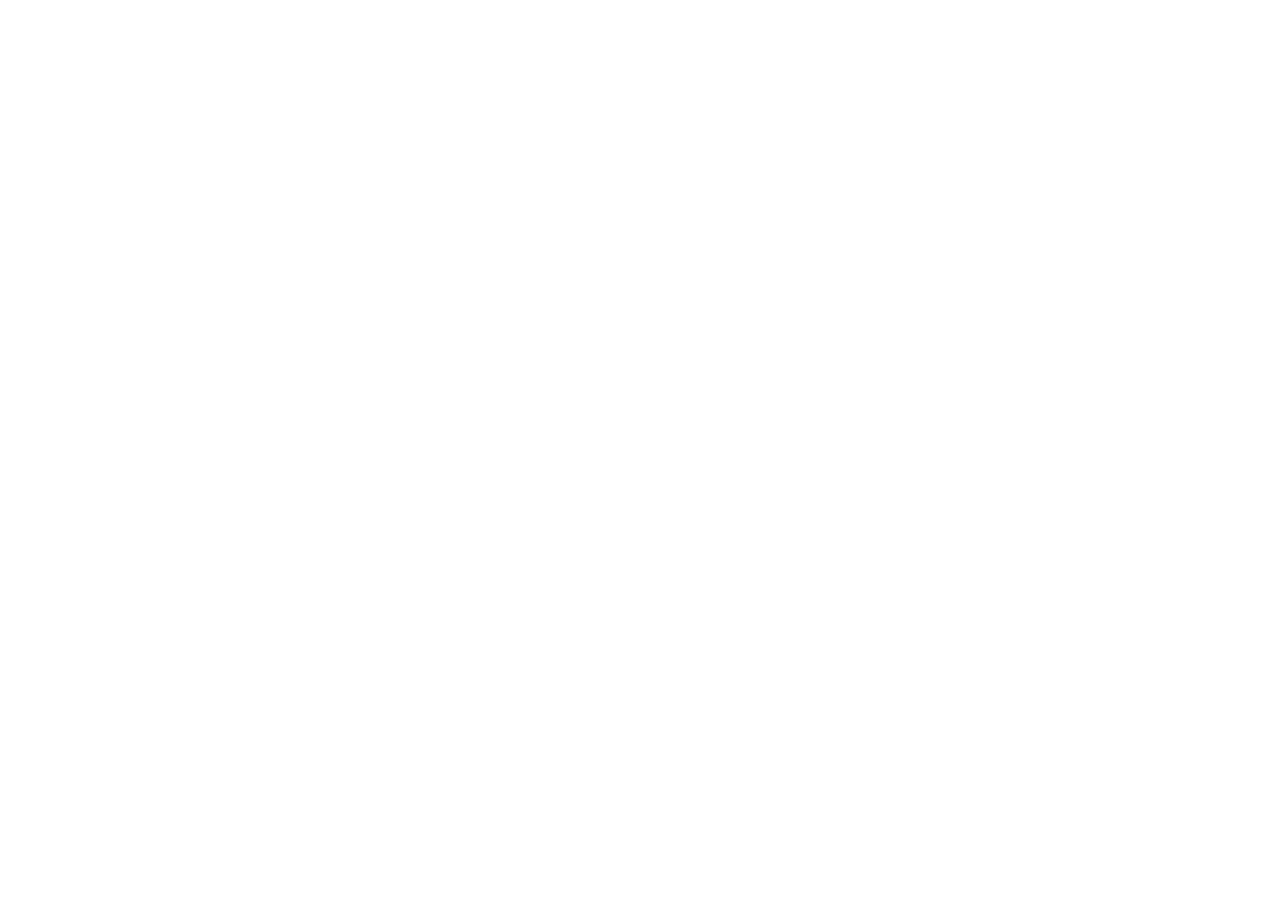
==== ITCSS/index.html @ 0358e3c5 "IT CSS" ====
<!DOCTYPE html>
<html lang="en">
<head>
    <meta charset="UTF-8">
    <meta name="viewport" content="width=device-width, initial-scale=1.0">
    <meta http-equiv="X-UA-Compatible" content="ie=edge">
    <title>IT CSS</title>
</head>
<body>
    
</body>
</html>
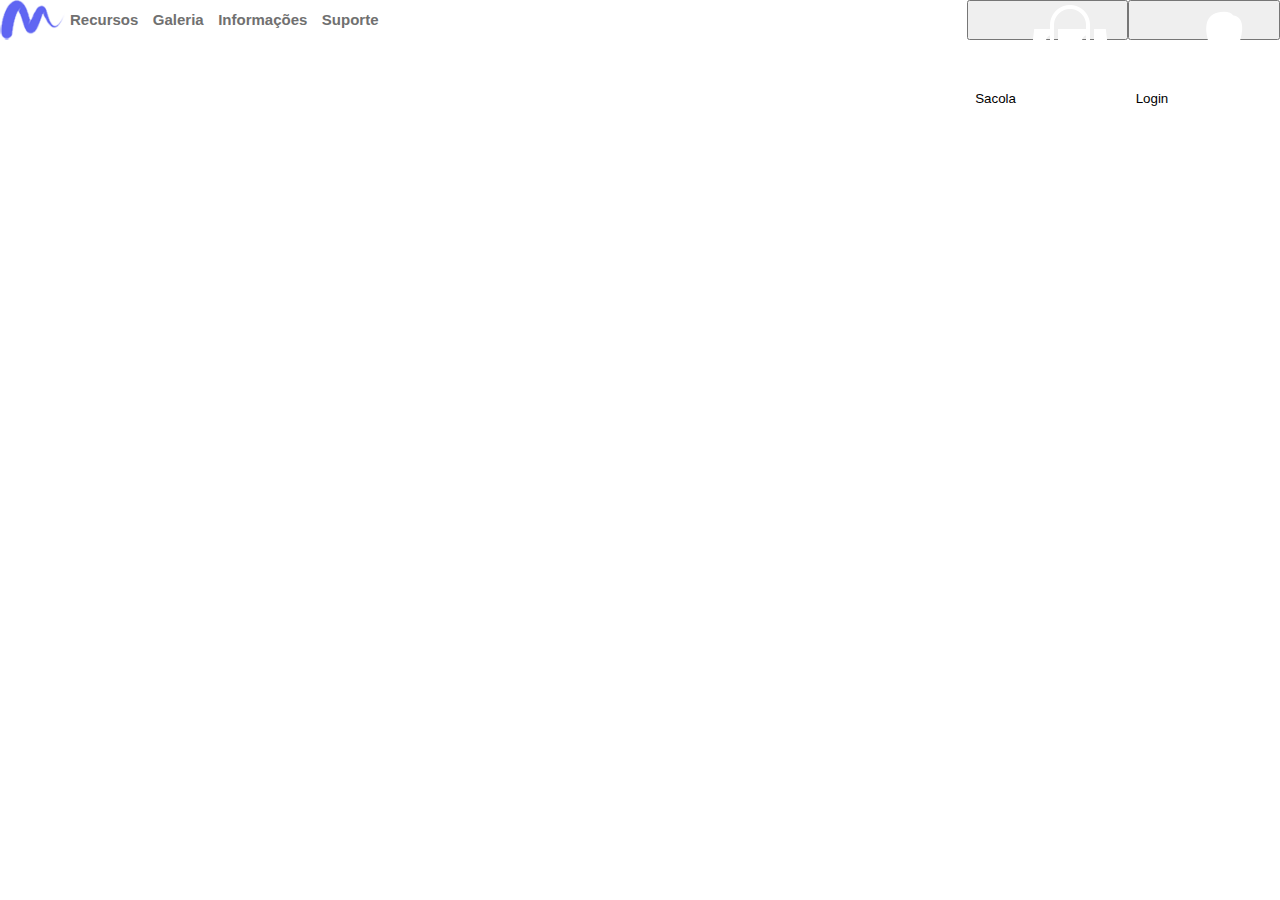
==== commit 90cae954: "menu" ====
--- a/ITCSS/index.html
+++ b/ITCSS/index.html
@@ -4,9 +4,30 @@
     <meta charset="UTF-8">
     <meta name="viewport" content="width=device-width, initial-scale=1.0">
     <meta http-equiv="X-UA-Compatible" content="ie=edge">
+    <link rel="stylesheet" href="css/style.css">
     <title>IT CSS</title>
 </head>
 <body>
+    <section id="container">
+        
+        <header id="header">
+        <a href="#" id="brand">
+            <img src="image/brand.png" alt="Logo do Site">
+        </a>
+        <nav id="navigation">
+            <ul>
+                <li><a href="#">Recursos</a></li>
+                <li><a href="#">Galeria</a></li>
+                <li><a href="#">Informações</a></li>
+                <li><a href="#">Suporte</a></li>
+            </ul>
+         
+        </nav>
+        <button id="btn-bag" class="button">Sacola <img src="image/shopping-cart.png"></button>
+        <button id="btn-login" class="button">Login <img src="image/user.png"></button>
+
+    </header>
+    </section>
     
 </body>
 </html>--- a/ITCSS/css/style.css
+++ b/ITCSS/css/style.css
@@ -0,0 +1,3 @@
+@import "4_base/4_base.css";
+@import "5_objects/5_objects.css";
+@import "6_components/6_components.css";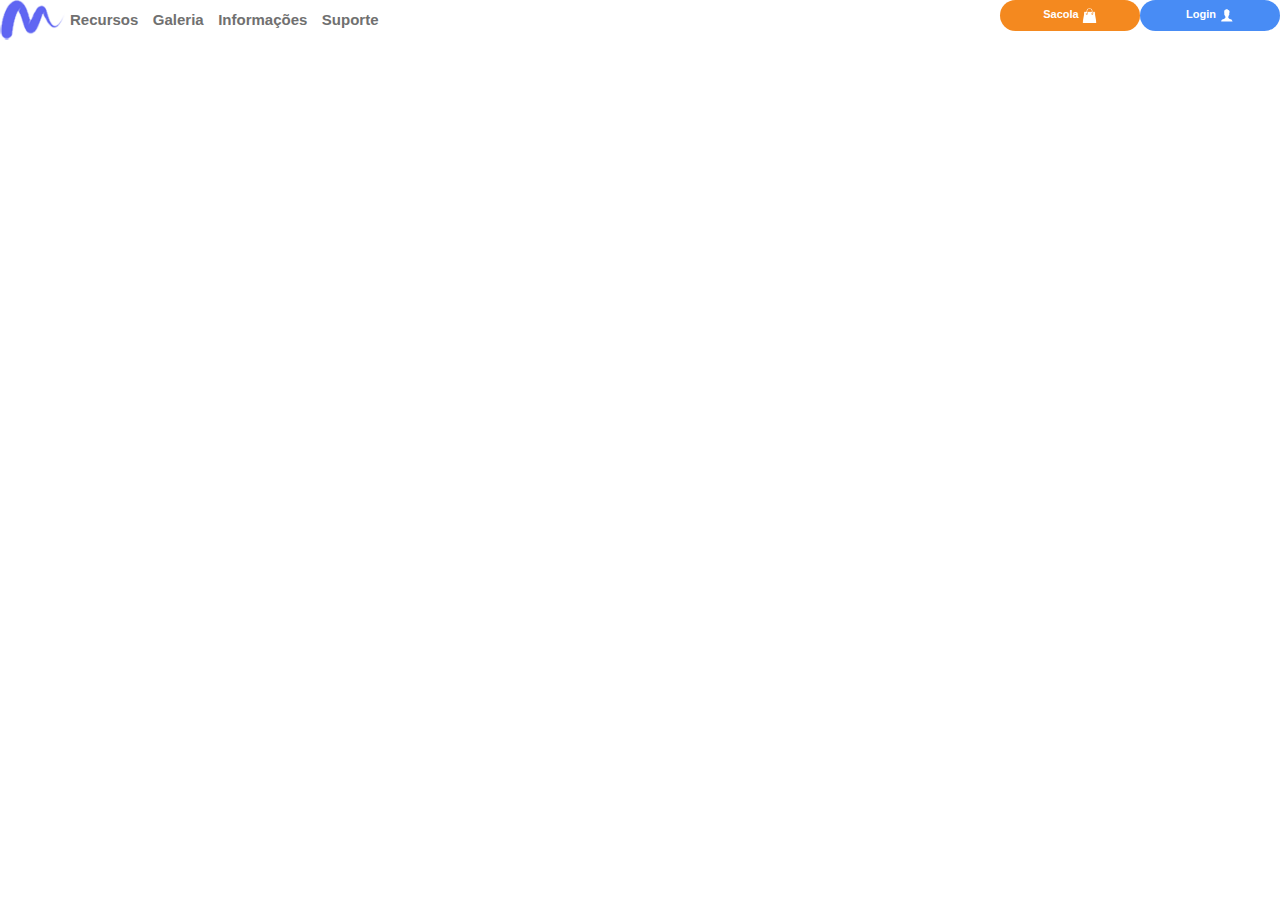
==== commit b60f777d: "Botões" ====
--- a/ITCSS/index.html
+++ b/ITCSS/index.html
@@ -23,10 +23,11 @@
             </ul>
          
         </nav>
+        
         <button id="btn-bag" class="button">Sacola <img src="image/shopping-cart.png"></button>
         <button id="btn-login" class="button">Login <img src="image/user.png"></button>
 
-    </header>
+       </header>
     </section>
     
 </body>
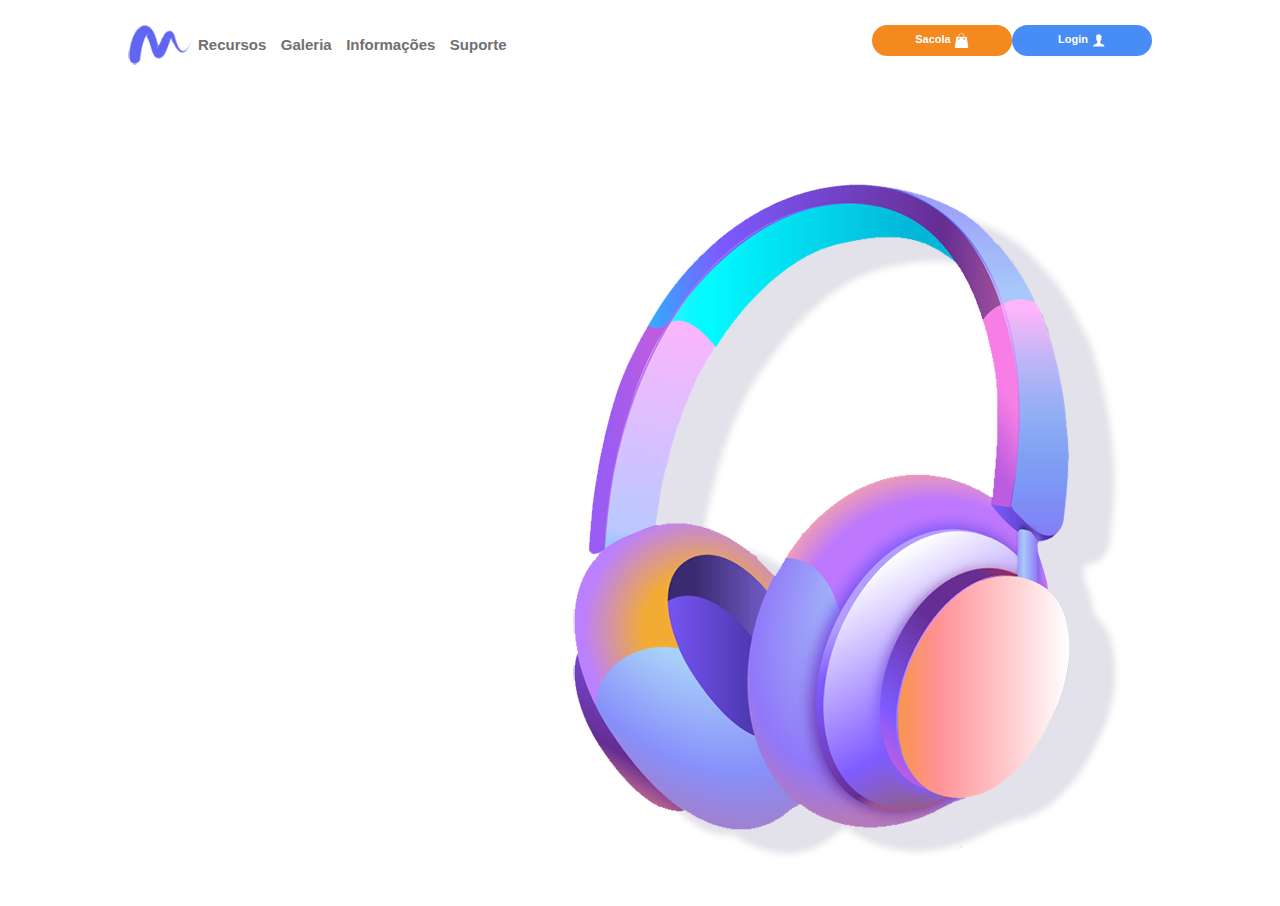
==== commit 3558aa17: "Imagem fone" ====
--- a/ITCSS/index.html
+++ b/ITCSS/index.html
@@ -28,6 +28,10 @@
         <button id="btn-login" class="button">Login <img src="image/user.png"></button>
 
        </header>
+
+       <picture id="phone">
+           <img src="image/phone.png" alt="Ilustração do fone">
+       </picture>
     </section>
     
 </body>
